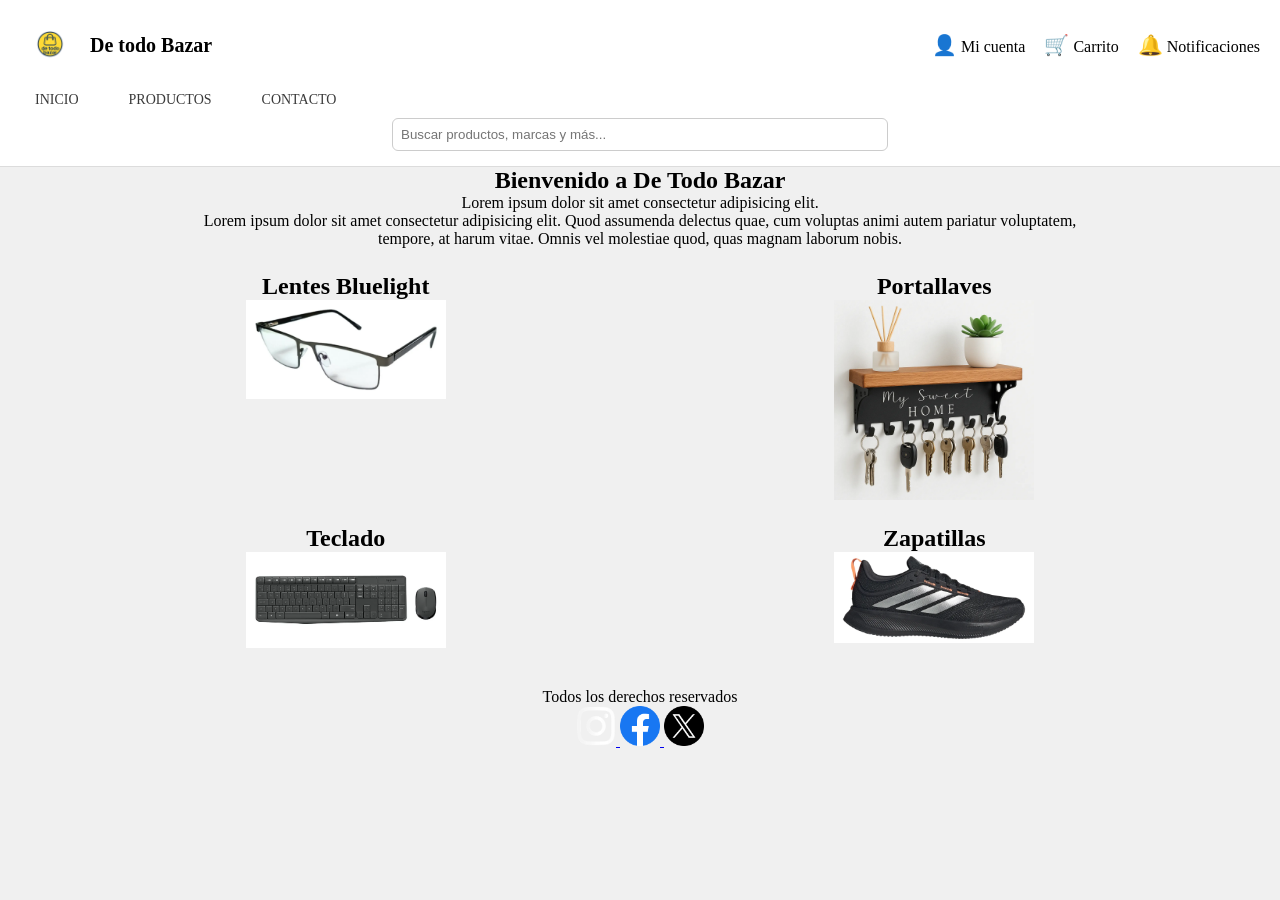
==== index.html @ 3db717ec "Primer-entrega" ====
<!DOCTYPE html>
<html lang="es">
<head>
    <meta charset="UTF-8">
    <meta name="viewport" content="width=device-width, initial-scale=1.0">
    <link rel="stylesheet" href="css/style.css">
    <link rel="icon" type="image/png" href="img/logo.png">
    <title>De todo Bazar</title>
</head>

<body>

    <!-- header -->
    <header>
        <div class="encabezado">
            <img src="/img/logo.png" alt="logo" class="logo">
            <h2 class="titulo-web">De todo Bazar</h2>
            <div class="iconos">
                <span>👤</span>
                <label>Mi cuenta</label>
                <span>🛒</span>
                <label>Carrito</label>
                <span>🔔</span>
                <label>Notificaciones</label>
            </div>
        </div>

    <nav>
        <ul>
            <li><a href="/index.html">Inicio</a></li>
            <li><a href="/pages/productos.html">Productos</a></li>
            <li><a href="/pages/contacto.html">Contacto</a></li>
        </ul>
    </nav>

        <form class="buscador">
            <input type="text" placeholder="Buscar productos, marcas y más...">
        </form>
    </header>

    <!-- Contenido principal-->
    <main>
        <section>
            <h1>Bienvenido a De Todo Bazar</h1>
            <p>Lorem ipsum dolor sit amet consectetur adipisicing elit.</p>
            <p>Lorem ipsum dolor sit amet consectetur adipisicing elit. Quod assumenda delectus quae, cum voluptas animi autem pariatur voluptatem, tempore, at harum vitae. Omnis vel molestiae quod, quas magnam laborum nobis.</p>
        </section>

        <div class="grilla">

            <article>
                <h2>Lentes Bluelight</h2>
                <img src="img/gafas.webp" alt="">
            </article>

            <article>
                <h2>Portallaves</h2>
                <img src="img/portallaves.webp" alt="">
            </article>

            <article>
                <h2>Teclado</h2>
                <img src="img/teclado.webp" alt="">
            </article>

            <article>
                <h2>Zapatillas</h2>
                <img src="img/zapatillas.webp" alt="">
            </article>

        </div>
    </main>

    <!-- footer -->
    <footer>
        <p>Todos los derechos reservados</p>
        <a href="https://www.instagram.com" target="_blank">
            <img src="img/instagram.png" alt="instagram">
        </a>
        <a href="https://www.facebook.com" target="_blank">
            <img src="/img/facebook.png" alt="facebook.png">
        </a>
        <a href="https://x.com/?lang=es" target="_blank">
            <img src="/img/X.png" alt="X.png">
        </a>
    </footer>

</body>
</html>
---- css/style.css ----
/* reset */
* {
    margin: 0;
    padding: 0;
    box-sizing: border-box;
}
/* fondo */
body {
  background-color: #f0f0f0;
}

/* header */
header {
  text-align: center;
}

header img {
  width: 150px;
  height: auto;
}

header nav ul {
  list-style: none;
  padding: 0;
}

header nav ul li {
  display: inline-block;
  margin: 0 15px;
}

header nav ul li a {
  text-decoration: none;
  color: black;
  text-transform: uppercase;
  font-size: 14px;
}

header form {
  margin-top: 15px;
}

/* contenido */
main {
  text-align: center;
  color: black;
  width: 90%;
  margin: auto;
}

/* secciones */
main section {
  width: 80%;
  margin: auto;
}

/* grilla productos */
main .grilla {
  display: grid;
  grid-template-columns: repeat(2, 1fr);
  gap: 25px;
  justify-items: center;
  margin-top: 25px;
}

main article {
  text-align: center;
}

main article img {
  max-width: 200px;
  height: auto;
  display: block;
  margin: auto;
}

/* aside categorias */
aside {
  float: left;
  width: 20%;
  text-align: left;
}

aside ul {
  list-style: none;
  padding: 0;
}

aside li {
  margin-bottom: 10px;
}

/* formulario de contacto */
section.formulario {
  display: flex;
  justify-content: center;
  margin-top: 25px;
}

section.formulario form {
  display: flex;
  flex-direction: column;
  width: 300px;
  text-align: left;
  gap: 10px;
}

section.formulario button {
  margin-top: 10px;
  padding: 8px;
  background-color: black;
  color: white;
  border: none;
  cursor: pointer;
}

/* footer */
footer {
  text-align: center;
  margin-top: 40px;
}

footer img {
  width: 40px;
}
/* header general */
header {
    background-color: #ffffff;
    padding: 15px 20px;
    border-bottom: 1px solid #dcdcdc;
}

/* parte superior del header */
header .encabezado {
    display: flex;
    align-items: center;
    justify-content: space-between;
}

/* logo */
header .logo {
    width: 60px;
    height: auto;
}

/* titulo */
header .titulo-web {
    font-size: 20px;
    margin-left: 10px;
    margin-right: auto;
}

/* iconos */
header .iconos span {
    font-size: 20px;
    margin-left: 15px;
    cursor: pointer;
}

/* nav */
header nav ul {
    list-style: none;
    display: flex;
    gap: 20px;
    padding: 0;
    margin-top: 15px;
}

header nav ul li a {
    text-decoration: none;
    color: #3a3a3a;
    font-size: 14px;
}

/* buscador */
header .buscador {
    margin-top: 10px;
    display: flex;
    justify-content: center;
}

header .buscador input {
    width: 40%;
    padding: 8px;
    border: 1px solid #ccc;
    border-radius: 6px;
}
/* caja de preguntas */
.preguntas {
    width: 70%;
    margin: 25px auto;
    padding: 25px;
    border: 1px solid #cfcfcf;
    background-color: #ffffff;
    text-align: center;
}

.preguntas p {
    margin: 10px 0;
}

.preguntas a {
    color: #2f54eb;
    text-decoration: none;
    font-size: 15px;
}


/* formulario contacto */
.formulario {
    display: flex;
    justify-content: center;
    margin-top: 25px;
}

.formulario form {
    display: flex;
    flex-direction: column;
    width: 300px;
    gap: 10px;
}

.formulario button {
    margin-top: 10px;
    padding: 8px;
    border: none;
    background-color: #2f54eb;
    color: white;
    cursor: pointer;
    border-radius: 3px;
}

.formulario button:hover {
    background-color: #1d3fcc;
}
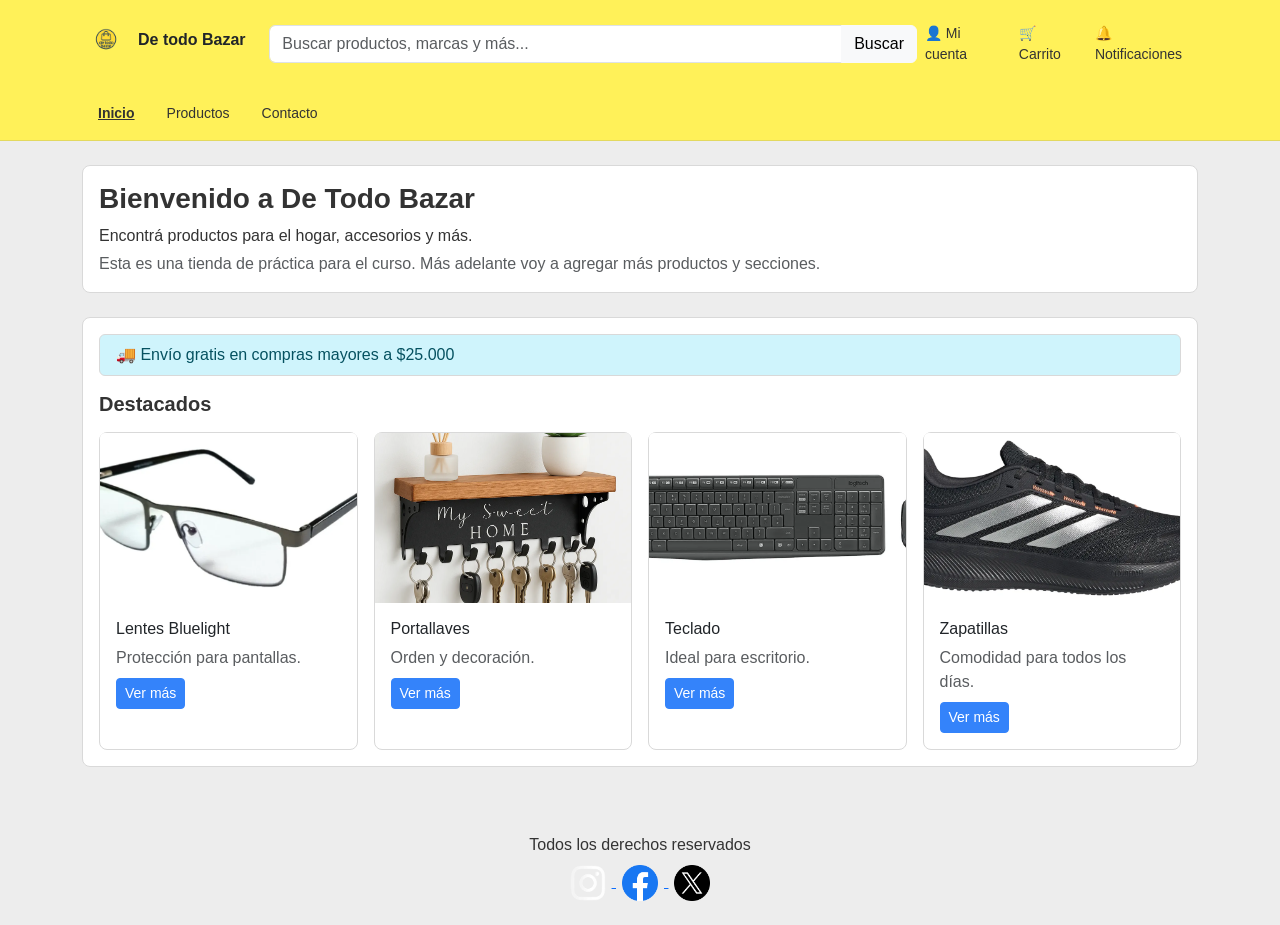
==== commit 1a22405d: "Segunda-entrega-Bootstrap" ====
--- a/index.html
+++ b/index.html
@@ -1,89 +1,182 @@
+<!-- =========================
+     index.html (RAÍZ DEL PROYECTO)
+     ========================= -->
 <!DOCTYPE html>
 <html lang="es">
+
 <head>
-    <meta charset="UTF-8">
-    <meta name="viewport" content="width=device-width, initial-scale=1.0">
-    <link rel="stylesheet" href="css/style.css">
-    <link rel="icon" type="image/png" href="img/logo.png">
-    <title>De todo Bazar</title>
+  <meta charset="UTF-8">
+  <meta name="viewport" content="width=device-width, initial-scale=1.0">
+
+  <!-- Bootstrap CSS (CDN) -->
+  <link href="https://cdn.jsdelivr.net/npm/bootstrap@5.3.3/dist/css/bootstrap.min.css" rel="stylesheet">
+
+  <!-- CSS propio (va después para poder "pisar" estilos de Bootstrap) -->
+  <link rel="stylesheet" href="css/style.css">
+
+  <!-- Favicon -->
+  <link rel="icon" type="image/png" href="img/logo.png">
+
+  <title>De todo Bazar</title>
 </head>
 
 <body>
 
-    <!-- header -->
-    <header>
-        <div class="encabezado">
-            <img src="/img/logo.png" alt="logo" class="logo">
-            <h2 class="titulo-web">De todo Bazar</h2>
-            <div class="iconos">
-                <span>👤</span>
-                <label>Mi cuenta</label>
-                <span>🛒</span>
-                <label>Carrito</label>
-                <span>🔔</span>
-                <label>Notificaciones</label>
-            </div>
+  <!-- =========================
+       HEADER (estilo MercadoLibre)
+       ========================= -->
+  <header class="ml-header">
+
+    <div class="container py-3">
+      <div class="row align-items-center g-2">
+
+        <!-- Logo -->
+        <div class="col-12 col-md-2 text-center text-md-start">
+          <a href="index.html" class="d-inline-flex align-items-center text-decoration-none">
+            <img src="img/logo.png" alt="Logo De todo Bazar" class="ml-logo">
+            <span class="ms-2 fw-semibold text-dark">De todo Bazar</span>
+          </a>
         </div>
 
-    <nav>
-        <ul>
-            <li><a href="/index.html">Inicio</a></li>
-            <li><a href="/pages/productos.html">Productos</a></li>
-            <li><a href="/pages/contacto.html">Contacto</a></li>
+        <!-- Buscador -->
+        <div class="col-12 col-md-7">
+          <div class="input-group">
+            <input type="text" class="form-control" placeholder="Buscar productos, marcas y más..." aria-label="Buscar">
+            <button class="btn btn-light" type="button">Buscar</button>
+          </div>
+        </div>
+
+        <!-- Accesos -->
+        <div class="col-12 col-md-3">
+          <div class="d-flex justify-content-center justify-content-md-end gap-3">
+            <a href="#" class="ml-link">👤 Mi cuenta</a>
+            <a href="#" class="ml-link">🛒 Carrito</a>
+            <a href="#" class="ml-link d-none d-md-inline">🔔 Notificaciones</a>
+          </div>
+        </div>
+
+      </div>
+    </div>
+
+    <!-- Nav -->
+    <nav class="ml-nav">
+      <div class="container">
+        <ul class="nav py-2">
+          <li class="nav-item"><a class="nav-link active" aria-current="page" href="index.html">Inicio</a></li>
+          <li class="nav-item"><a class="nav-link" href="pages/productos.html">Productos</a></li>
+          <li class="nav-item"><a class="nav-link" href="pages/contacto.html">Contacto</a></li>
         </ul>
+      </div>
     </nav>
 
-        <form class="buscador">
-            <input type="text" placeholder="Buscar productos, marcas y más...">
-        </form>
-    </header>
+  </header>
 
-    <!-- Contenido principal-->
-    <main>
-        <section>
-            <h1>Bienvenido a De Todo Bazar</h1>
-            <p>Lorem ipsum dolor sit amet consectetur adipisicing elit.</p>
-            <p>Lorem ipsum dolor sit amet consectetur adipisicing elit. Quod assumenda delectus quae, cum voluptas animi autem pariatur voluptatem, tempore, at harum vitae. Omnis vel molestiae quod, quas magnam laborum nobis.</p>
-        </section>
+  <!-- =========================
+       CONTENIDO PRINCIPAL
+       ========================= -->
+  <main class="container my-4">
 
-        <div class="grilla">
+    <!-- Bienvenida -->
+    <section class="mb-4 home-section">
+      <div class="home-box">
+        <h1 class="h3 home-title">Bienvenido a De Todo Bazar</h1>
+        <p class="mb-1">Encontrá productos para el hogar, accesorios y más.</p>
+        <p class="text-muted mb-0">
+          Esta es una tienda de práctica para el curso. Más adelante voy a agregar más productos y secciones.
+        </p>
+      </div>
+    </section>
 
-            <article>
-                <h2>Lentes Bluelight</h2>
-                <img src="img/gafas.webp" alt="">
+    <!-- Productos destacados -->
+    <section class="home-section">
+      <div class="home-box">
+
+        <!-- Banner simple (detalle visual) -->
+        <div class="alert alert-info py-2 mb-3" role="alert">
+          🚚 Envío gratis en compras mayores a $25.000
+        </div>
+
+        <h2 class="h5 mb-3 home-title">Destacados</h2>
+
+        <!-- Grilla responsive con Bootstrap -->
+        <div class="row row-cols-1 row-cols-md-2 row-cols-lg-4 g-3">
+
+          <!-- Card 1 -->
+          <div class="col">
+            <article class="card h-100">
+              <img src="img/gafas.webp" class="card-img-top" alt="Lentes bluelight">
+              <div class="card-body">
+                <h3 class="h6 card-title">Lentes Bluelight</h3>
+                <p class="card-text text-muted mb-2">Protección para pantallas.</p>
+                <a href="pages/productos.html" class="btn btn-sm btn-primary">Ver más</a>
+              </div>
             </article>
+          </div>
 
-            <article>
-                <h2>Portallaves</h2>
-                <img src="img/portallaves.webp" alt="">
+          <!-- Card 2 -->
+          <div class="col">
+            <article class="card h-100">
+              <img src="img/portallaves.webp" class="card-img-top" alt="Portallaves decorativo">
+              <div class="card-body">
+                <h3 class="h6 card-title">Portallaves</h3>
+                <p class="card-text text-muted mb-2">Orden y decoración.</p>
+                <a href="pages/productos.html" class="btn btn-sm btn-primary">Ver más</a>
+              </div>
             </article>
+          </div>
 
-            <article>
-                <h2>Teclado</h2>
-                <img src="img/teclado.webp" alt="">
+          <!-- Card 3 -->
+          <div class="col">
+            <article class="card h-100">
+              <img src="img/teclado.webp" class="card-img-top" alt="Teclado gamer">
+              <div class="card-body">
+                <h3 class="h6 card-title">Teclado</h3>
+                <p class="card-text text-muted mb-2">Ideal para escritorio.</p>
+                <a href="pages/productos.html" class="btn btn-sm btn-primary">Ver más</a>
+              </div>
             </article>
+          </div>
 
-            <article>
-                <h2>Zapatillas</h2>
-                <img src="img/zapatillas.webp" alt="">
+          <!-- Card 4 -->
+          <div class="col">
+            <article class="card h-100">
+              <img src="img/zapatillas.webp" class="card-img-top" alt="Zapatillas deportivas">
+              <div class="card-body">
+                <h3 class="h6 card-title">Zapatillas</h3>
+                <p class="card-text text-muted mb-2">Comodidad para todos los días.</p>
+                <a href="pages/productos.html" class="btn btn-sm btn-primary">Ver más</a>
+              </div>
             </article>
+          </div>
 
         </div>
-    </main>
+      </div>
+    </section>
 
-    <!-- footer -->
-    <footer>
-        <p>Todos los derechos reservados</p>
-        <a href="https://www.instagram.com" target="_blank">
-            <img src="img/instagram.png" alt="instagram">
-        </a>
-        <a href="https://www.facebook.com" target="_blank">
-            <img src="/img/facebook.png" alt="facebook.png">
-        </a>
-        <a href="https://x.com/?lang=es" target="_blank">
-            <img src="/img/X.png" alt="X.png">
-        </a>
-    </footer>
+  </main>
+
+  <!-- =========================
+       FOOTER
+       ========================= -->
+  <footer class="text-center py-4">
+    <p class="mb-2">Todos los derechos reservados</p>
+
+    <a href="https://www.instagram.com" target="_blank" rel="noopener noreferrer">
+      <img src="img/instagram.png" alt="Instagram" class="ml-social">
+    </a>
+
+    <a href="https://www.facebook.com" target="_blank" rel="noopener noreferrer">
+      <img src="img/facebook.png" alt="Facebook" class="ml-social">
+    </a>
+
+    <a href="https://x.com/?lang=es" target="_blank" rel="noopener noreferrer">
+      <img src="img/X.png" alt="X" class="ml-social">
+    </a>
+  </footer>
+
+  <!-- Bootstrap JS (Bundle) -->
+  <script src="https://cdn.jsdelivr.net/npm/bootstrap@5.3.3/dist/js/bootstrap.bundle.min.js"></script>
 
 </body>
+
 </html>
--- a/css/style.css
+++ b/css/style.css
@@ -1,235 +1,178 @@
-/* reset */
+/* =========================
+   style.css (css/style.css)
+   ========================= */
+
+/* =========================
+   RESET + BASE
+   ========================= */
 * {
-    margin: 0;
-    padding: 0;
-    box-sizing: border-box;
-}
-/* fondo */
-body {
-  background-color: #f0f0f0;
+  margin: 0;
+  padding: 0;
+  box-sizing: border-box;
 }
 
-/* header */
-header {
-  text-align: center;
+/* =========================
+   VARIABLES (paleta)
+   ========================= */
+:root {
+  --ml-yellow: #fff159;
+  --ml-blue: #3483fa;
+  --ml-gray: #ededed;
+  --text-dark: #333;
+  --border-soft: #d9d9d9;
 }
 
-header img {
-  width: 150px;
+/* =========================
+   BODY + LAYOUT GENERAL
+   ========================= */
+html,
+body {
+  height: 100%;
+}
+
+body {
+  display: flex;
+  flex-direction: column;
+  background-color: var(--ml-gray);
+  color: var(--text-dark);
+  font-family: Arial, Helvetica, sans-serif; /* simple, estilo junior */
+}
+
+main {
+  flex: 1;
+}
+
+/* =========================
+   HEADER (estilo MercadoLibre)
+   ========================= */
+.ml-header {
+  background-color: var(--ml-yellow);
+  border-bottom: 1px solid #e3d95f;
+}
+
+.ml-logo {
+  width: 48px;
   height: auto;
 }
 
-header nav ul {
-  list-style: none;
-  padding: 0;
-}
-
-header nav ul li {
-  display: inline-block;
-  margin: 0 15px;
-}
-
-header nav ul li a {
+.ml-link {
   text-decoration: none;
-  color: black;
-  text-transform: uppercase;
+  color: var(--text-dark);
   font-size: 14px;
 }
 
-header form {
-  margin-top: 15px;
+.ml-link:hover {
+  text-decoration: underline;
 }
 
-/* contenido */
-main {
-  text-align: center;
-  color: black;
-  width: 90%;
-  margin: auto;
+.ml-nav {
+  background-color: var(--ml-yellow);
 }
 
-/* secciones */
-main section {
-  width: 80%;
-  margin: auto;
+.ml-nav .nav-link {
+  color: var(--text-dark);
+  font-size: 14px;
 }
 
-/* grilla productos */
-main .grilla {
-  display: grid;
-  grid-template-columns: repeat(2, 1fr);
-  gap: 25px;
-  justify-items: center;
-  margin-top: 25px;
+.ml-nav .nav-link:hover {
+  color: #000;
+  text-decoration: underline;
 }
 
-main article {
-  text-align: center;
+/* Link activo (Inicio / Productos / Contacto) */
+.ml-nav .nav-link.active {
+  font-weight: 600;
+  text-decoration: underline;
 }
 
-main article img {
-  max-width: 200px;
-  height: auto;
-  display: block;
-  margin: auto;
+/* =========================
+   HOME (bienvenida + destacados)
+   ========================= */
+.home-box {
+  background: #fff;
+  border: 1px solid var(--border-soft);
+  border-radius: 8px;
+  padding: 16px;
 }
 
-/* aside categorias */
-aside {
-  float: left;
-  width: 20%;
-  text-align: left;
+.home-title {
+  font-weight: 600;
 }
 
-aside ul {
-  list-style: none;
-  padding: 0;
+.home-section {
+  margin-bottom: 18px;
 }
 
-aside li {
-  margin-bottom: 10px;
+/* Banner de "envío gratis" (home) */
+.alert-info {
+  border: 1px solid var(--border-soft);
 }
 
-/* formulario de contacto */
-section.formulario {
-  display: flex;
-  justify-content: center;
-  margin-top: 25px;
+/* =========================
+   TARJETAS / PRODUCTOS
+   ========================= */
+.card {
+  border: 1px solid var(--border-soft);
+  border-radius: 8px;
+  transition: transform 0.2s;
 }
 
-section.formulario form {
-  display: flex;
-  flex-direction: column;
-  width: 300px;
-  text-align: left;
-  gap: 10px;
+.card-img-top {
+  height: 170px;
+  object-fit: cover;
 }
 
-section.formulario button {
-  margin-top: 10px;
-  padding: 8px;
-  background-color: black;
-  color: white;
-  border: none;
-  cursor: pointer;
+.card:hover {
+  transform: translateY(-2px);
 }
 
-/* footer */
+/* Botón primary más parecido a ML */
+.btn-primary {
+  background-color: var(--ml-blue);
+  border-color: var(--ml-blue);
+}
+
+.btn-primary:hover {
+  background-color: #2968c8;
+  border-color: #2968c8;
+}
+
+/* =========================
+   CONTACTO (ayuda + formulario)
+   ========================= */
+.btn-outline-primary {
+  border-color: var(--ml-blue);
+  color: var(--ml-blue);
+}
+
+.btn-outline-primary:hover {
+  background-color: var(--ml-blue);
+  color: #fff;
+}
+
+/* =========================
+   FOOTER
+   ========================= */
 footer {
   text-align: center;
-  margin-top: 40px;
+  padding: 20px 0;
 }
 
-footer img {
-  width: 40px;
-}
-/* header general */
-header {
-    background-color: #ffffff;
-    padding: 15px 20px;
-    border-bottom: 1px solid #dcdcdc;
+.ml-social {
+  width: 36px;
+  height: auto;
+  margin: 0 6px;
 }
 
-/* parte superior del header */
-header .encabezado {
-    display: flex;
-    align-items: center;
-    justify-content: space-between;
+/* =========================
+   RESPONSIVE (detalle simple)
+   ========================= */
+@media (max-width: 576px) {
+  .card-img-top {
+    height: 150px;
+  }
+
+  footer {
+    padding: 25px 0;
+  }
 }
-
-/* logo */
-header .logo {
-    width: 60px;
-    height: auto;
-}
-
-/* titulo */
-header .titulo-web {
-    font-size: 20px;
-    margin-left: 10px;
-    margin-right: auto;
-}
-
-/* iconos */
-header .iconos span {
-    font-size: 20px;
-    margin-left: 15px;
-    cursor: pointer;
-}
-
-/* nav */
-header nav ul {
-    list-style: none;
-    display: flex;
-    gap: 20px;
-    padding: 0;
-    margin-top: 15px;
-}
-
-header nav ul li a {
-    text-decoration: none;
-    color: #3a3a3a;
-    font-size: 14px;
-}
-
-/* buscador */
-header .buscador {
-    margin-top: 10px;
-    display: flex;
-    justify-content: center;
-}
-
-header .buscador input {
-    width: 40%;
-    padding: 8px;
-    border: 1px solid #ccc;
-    border-radius: 6px;
-}
-/* caja de preguntas */
-.preguntas {
-    width: 70%;
-    margin: 25px auto;
-    padding: 25px;
-    border: 1px solid #cfcfcf;
-    background-color: #ffffff;
-    text-align: center;
-}
-
-.preguntas p {
-    margin: 10px 0;
-}
-
-.preguntas a {
-    color: #2f54eb;
-    text-decoration: none;
-    font-size: 15px;
-}
-
-
-/* formulario contacto */
-.formulario {
-    display: flex;
-    justify-content: center;
-    margin-top: 25px;
-}
-
-.formulario form {
-    display: flex;
-    flex-direction: column;
-    width: 300px;
-    gap: 10px;
-}
-
-.formulario button {
-    margin-top: 10px;
-    padding: 8px;
-    border: none;
-    background-color: #2f54eb;
-    color: white;
-    cursor: pointer;
-    border-radius: 3px;
-}
-
-.formulario button:hover {
-    background-color: #1d3fcc;
-}
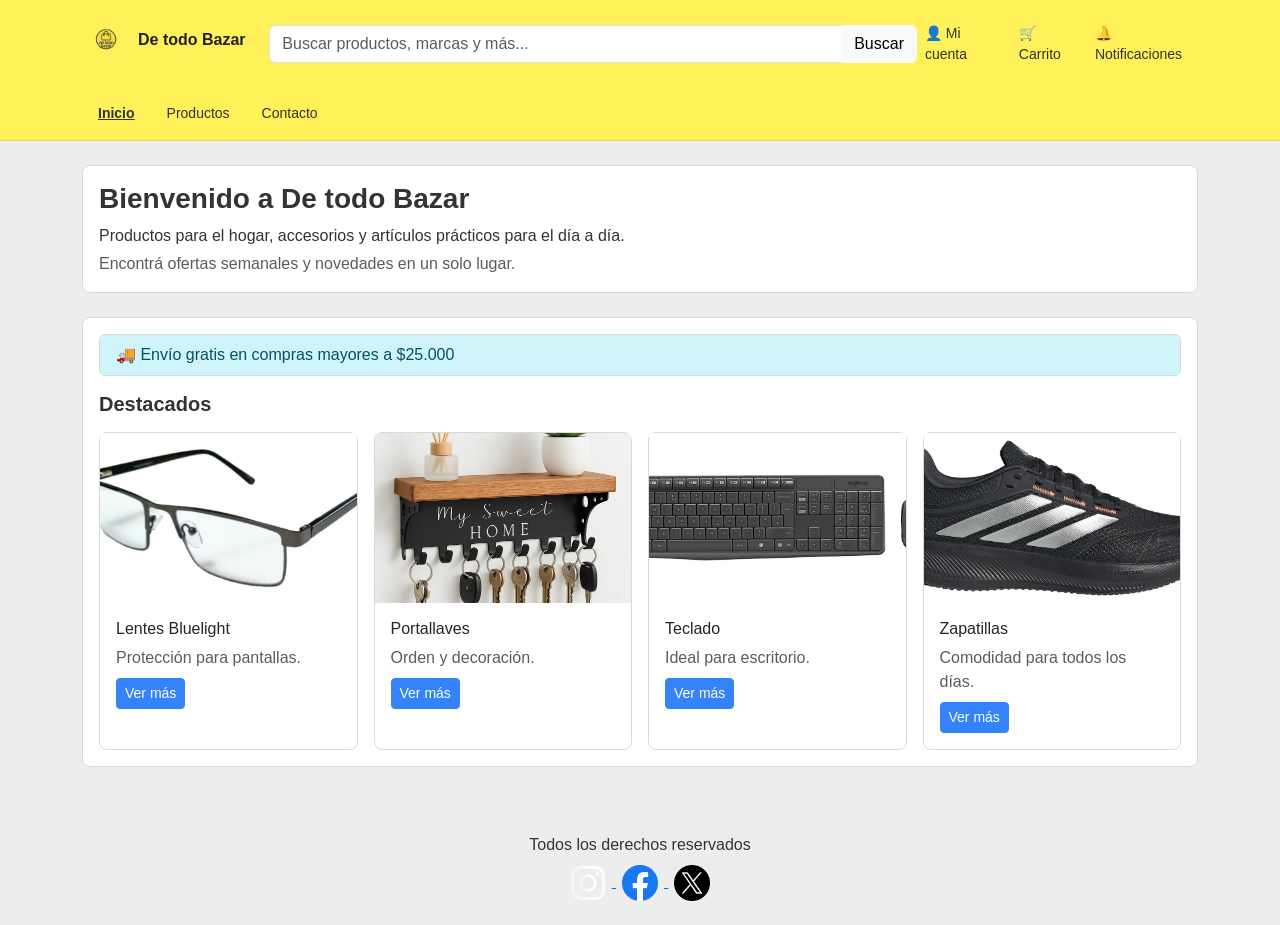
==== commit 4da9a43a: "Update: Atributos ALT" ====
--- a/index.html
+++ b/index.html
@@ -1,6 +1,4 @@
-<!-- =========================
-     index.html (RAÍZ DEL PROYECTO)
-     ========================= -->
+<!-- index.html -->
 <!DOCTYPE html>
 <html lang="es">
 
@@ -8,10 +6,10 @@
   <meta charset="UTF-8">
   <meta name="viewport" content="width=device-width, initial-scale=1.0">
 
-  <!-- Bootstrap CSS (CDN) -->
+  <!-- Bootstrap CSS -->
   <link href="https://cdn.jsdelivr.net/npm/bootstrap@5.3.3/dist/css/bootstrap.min.css" rel="stylesheet">
 
-  <!-- CSS propio (va después para poder "pisar" estilos de Bootstrap) -->
+  <!-- CSS propio -->
   <link rel="stylesheet" href="css/style.css">
 
   <!-- Favicon -->
@@ -22,18 +20,15 @@
 
 <body>
 
-  <!-- =========================
-       HEADER (estilo MercadoLibre)
-       ========================= -->
+  <!-- Header -->
   <header class="ml-header">
-
     <div class="container py-3">
       <div class="row align-items-center g-2">
 
         <!-- Logo -->
         <div class="col-12 col-md-2 text-center text-md-start">
           <a href="index.html" class="d-inline-flex align-items-center text-decoration-none">
-            <img src="img/logo.png" alt="Logo De todo Bazar" class="ml-logo">
+            <img src="img/logo.png" alt="Logo de De todo Bazar" class="ml-logo">
             <span class="ms-2 fw-semibold text-dark">De todo Bazar</span>
           </a>
         </div>
@@ -42,23 +37,23 @@
         <div class="col-12 col-md-7">
           <div class="input-group">
             <input type="text" class="form-control" placeholder="Buscar productos, marcas y más..." aria-label="Buscar">
-            <button class="btn btn-light" type="button">Buscar</button>
+            <button class="btn btn-light" type="button" aria-label="Buscar">Buscar</button>
           </div>
         </div>
 
         <!-- Accesos -->
         <div class="col-12 col-md-3">
           <div class="d-flex justify-content-center justify-content-md-end gap-3">
-            <a href="#" class="ml-link">👤 Mi cuenta</a>
-            <a href="#" class="ml-link">🛒 Carrito</a>
-            <a href="#" class="ml-link d-none d-md-inline">🔔 Notificaciones</a>
+            <a href="#" class="ml-link" aria-label="Mi cuenta">👤 Mi cuenta</a>
+            <a href="#" class="ml-link" aria-label="Carrito">🛒 Carrito</a>
+            <a href="#" class="ml-link d-none d-md-inline" aria-label="Notificaciones">🔔 Notificaciones</a>
           </div>
         </div>
 
       </div>
     </div>
 
-    <!-- Nav -->
+    <!-- Navegación -->
     <nav class="ml-nav">
       <div class="container">
         <ul class="nav py-2">
@@ -68,83 +63,72 @@
         </ul>
       </div>
     </nav>
-
   </header>
 
-  <!-- =========================
-       CONTENIDO PRINCIPAL
-       ========================= -->
+  <!-- Contenido principal -->
   <main class="container my-4">
 
     <!-- Bienvenida -->
     <section class="mb-4 home-section">
       <div class="home-box">
-        <h1 class="h3 home-title">Bienvenido a De Todo Bazar</h1>
-        <p class="mb-1">Encontrá productos para el hogar, accesorios y más.</p>
-        <p class="text-muted mb-0">
-          Esta es una tienda de práctica para el curso. Más adelante voy a agregar más productos y secciones.
-        </p>
+        <h1 class="h3 home-title">Bienvenido a De todo Bazar</h1>
+        <p class="mb-1">Productos para el hogar, accesorios y artículos prácticos para el día a día.</p>
+        <p class="text-muted mb-0">Encontrá ofertas semanales y novedades en un solo lugar.</p>
       </div>
     </section>
 
-    <!-- Productos destacados -->
+    <!-- Destacados -->
     <section class="home-section">
       <div class="home-box">
 
-        <!-- Banner simple (detalle visual) -->
         <div class="alert alert-info py-2 mb-3" role="alert">
           🚚 Envío gratis en compras mayores a $25.000
         </div>
 
         <h2 class="h5 mb-3 home-title">Destacados</h2>
 
-        <!-- Grilla responsive con Bootstrap -->
         <div class="row row-cols-1 row-cols-md-2 row-cols-lg-4 g-3">
 
-          <!-- Card 1 -->
           <div class="col">
             <article class="card h-100">
-              <img src="img/gafas.webp" class="card-img-top" alt="Lentes bluelight">
+              <img src="img/gafas.webp" class="card-img-top" alt="Lentes Bluelight para protección de pantallas">
               <div class="card-body">
                 <h3 class="h6 card-title">Lentes Bluelight</h3>
                 <p class="card-text text-muted mb-2">Protección para pantallas.</p>
-                <a href="pages/productos.html" class="btn btn-sm btn-primary">Ver más</a>
+                <a href="pages/productos.html" class="btn btn-sm btn-primary" aria-label="Ver más productos">Ver más</a>
               </div>
             </article>
           </div>
 
-          <!-- Card 2 -->
           <div class="col">
             <article class="card h-100">
-              <img src="img/portallaves.webp" class="card-img-top" alt="Portallaves decorativo">
+              <img src="img/portallaves.webp" class="card-img-top" alt="Portallaves decorativo para pared">
               <div class="card-body">
                 <h3 class="h6 card-title">Portallaves</h3>
                 <p class="card-text text-muted mb-2">Orden y decoración.</p>
-                <a href="pages/productos.html" class="btn btn-sm btn-primary">Ver más</a>
+                <a href="pages/productos.html" class="btn btn-sm btn-primary" aria-label="Ver más productos">Ver más</a>
               </div>
             </article>
           </div>
 
-          <!-- Card 3 -->
           <div class="col">
             <article class="card h-100">
-              <img src="img/teclado.webp" class="card-img-top" alt="Teclado gamer">
+              <img src="img/teclado.webp" class="card-img-top" alt="Teclado para escritorio">
               <div class="card-body">
                 <h3 class="h6 card-title">Teclado</h3>
                 <p class="card-text text-muted mb-2">Ideal para escritorio.</p>
-                <a href="pages/productos.html" class="btn btn-sm btn-primary">Ver más</a>
+                <a href="pages/productos.html" class="btn btn-sm btn-primary" aria-label="Ver más productos">Ver más</a>
               </div>
             </article>
           </div>
 
-          <!-- Card 4 -->
           <div class="col">
             <article class="card h-100">
-              <img src="img/zapatillas.webp" class="card-img-top" alt="Zapatillas deportivas">
+              <img src="img/zapatillas.webp" class="card-img-top" alt="Zapatillas deportivas para uso diario">
               <div class="card-body">
                 <h3 class="h6 card-title">Zapatillas</h3>
                 <p class="card-text text-muted mb-2">Comodidad para todos los días.</p>
-                <a href="pages/productos.html" class="btn btn-sm btn-primary">Ver más</a>
+                <a href="pages/productos.html" class="btn btn-sm btn-primary" aria-label="Ver más productos">Ver más</a>
               </div>
             </article>
           </div>
@@ -155,28 +139,25 @@
 
   </main>
 
-  <!-- =========================
-       FOOTER
-       ========================= -->
+  <!-- Footer -->
   <footer class="text-center py-4">
     <p class="mb-2">Todos los derechos reservados</p>
 
-    <a href="https://www.instagram.com" target="_blank" rel="noopener noreferrer">
-      <img src="img/instagram.png" alt="Instagram" class="ml-social">
+    <a href="https://www.instagram.com" target="_blank" rel="noopener noreferrer" aria-label="Instagram">
+      <img src="img/instagram.png" alt="Logo de Instagram" class="ml-social">
     </a>
 
-    <a href="https://www.facebook.com" target="_blank" rel="noopener noreferrer">
-      <img src="img/facebook.png" alt="Facebook" class="ml-social">
+    <a href="https://www.facebook.com" target="_blank" rel="noopener noreferrer" aria-label="Facebook">
+      <img src="img/facebook.png" alt="Logo de Facebook" class="ml-social">
     </a>
 
-    <a href="https://x.com/?lang=es" target="_blank" rel="noopener noreferrer">
-      <img src="img/X.png" alt="X" class="ml-social">
+    <a href="https://x.com/?lang=es" target="_blank" rel="noopener noreferrer" aria-label="X">
+      <img src="img/X.png" alt="Logo de X" class="ml-social">
     </a>
   </footer>
 
-  <!-- Bootstrap JS (Bundle) -->
+  <!-- Bootstrap JS -->
   <script src="https://cdn.jsdelivr.net/npm/bootstrap@5.3.3/dist/js/bootstrap.bundle.min.js"></script>
-
 </body>
 
 </html>
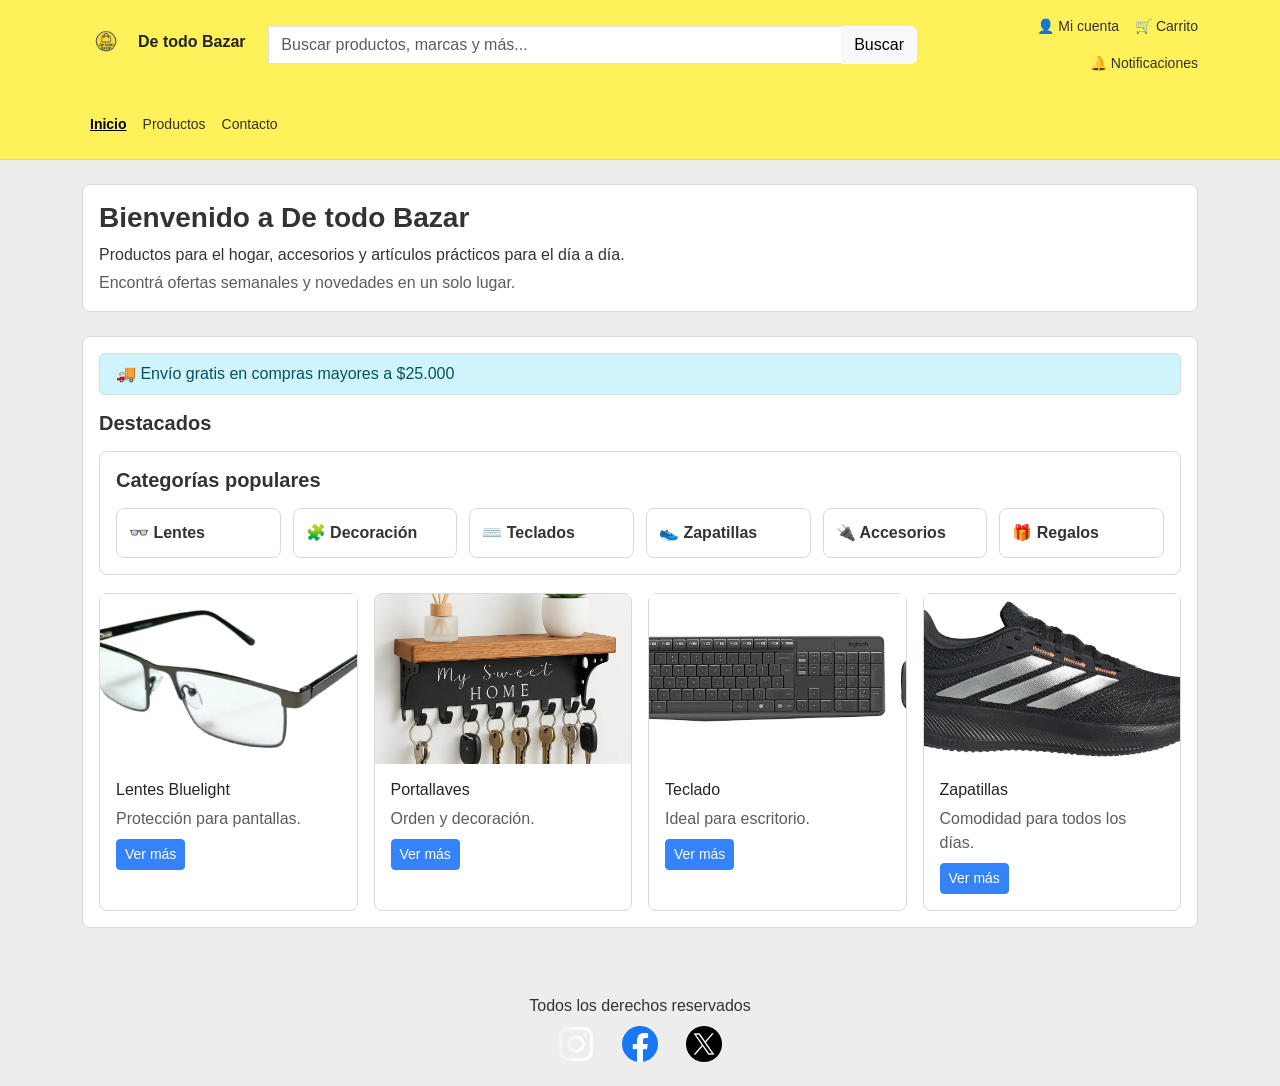
==== commit b0aa60dc: "Update: Sass" ====
--- a/index.html
+++ b/index.html
@@ -6,10 +6,13 @@
   <meta charset="UTF-8">
   <meta name="viewport" content="width=device-width, initial-scale=1.0">
 
+  <meta name="description"
+    content="De todo Bazar: productos para el hogar, accesorios y artículos prácticos para el día a día. Ofertas semanales y novedades.">
+
   <!-- Bootstrap CSS -->
   <link href="https://cdn.jsdelivr.net/npm/bootstrap@5.3.3/dist/css/bootstrap.min.css" rel="stylesheet">
 
-  <!-- CSS propio -->
+  <!-- CSS propio (generado desde SASS) -->
   <link rel="stylesheet" href="css/style.css">
 
   <!-- Favicon -->
@@ -18,16 +21,21 @@
   <title>De todo Bazar</title>
 </head>
 
-<body>
+<body class="d-flex flex-column min-vh-100">
+
+  <!-- Skip link (accesibilidad) -->
+  <a class="visually-hidden-focusable p-2" href="#contenido">Saltar al contenido</a>
 
   <!-- Header -->
   <header class="ml-header">
+
+    <!-- Top bar -->
     <div class="container py-3">
       <div class="row align-items-center g-2">
 
         <!-- Logo -->
         <div class="col-12 col-md-2 text-center text-md-start">
-          <a href="index.html" class="d-inline-flex align-items-center text-decoration-none">
+          <a href="index.html" class="d-inline-flex align-items-center text-decoration-none" aria-label="Ir al inicio">
             <img src="img/logo.png" alt="Logo de De todo Bazar" class="ml-logo">
             <span class="ms-2 fw-semibold text-dark">De todo Bazar</span>
           </a>
@@ -35,38 +43,56 @@
 
         <!-- Buscador -->
         <div class="col-12 col-md-7">
-          <div class="input-group">
-            <input type="text" class="form-control" placeholder="Buscar productos, marcas y más..." aria-label="Buscar">
-            <button class="btn btn-light" type="button" aria-label="Buscar">Buscar</button>
-          </div>
+          <form class="input-group" action="#" method="get" role="search" aria-label="Buscador de productos">
+            <label for="busqueda" class="visually-hidden">Buscar productos</label>
+            <input id="busqueda" name="q" type="search" class="form-control"
+              placeholder="Buscar productos, marcas y más..." aria-label="Buscar productos, marcas y más">
+            <button class="btn btn-light" type="submit" aria-label="Buscar">Buscar</button>
+          </form>
         </div>
 
         <!-- Accesos -->
         <div class="col-12 col-md-3">
-          <div class="d-flex justify-content-center justify-content-md-end gap-3">
-            <a href="#" class="ml-link" aria-label="Mi cuenta">👤 Mi cuenta</a>
-            <a href="#" class="ml-link" aria-label="Carrito">🛒 Carrito</a>
-            <a href="#" class="ml-link d-none d-md-inline" aria-label="Notificaciones">🔔 Notificaciones</a>
+          <div class="d-flex justify-content-center justify-content-md-end gap-3 flex-wrap">
+            <a href="#" class="ml-link" aria-label="Ir a contacto (Mi cuenta)">👤 Mi cuenta</a>
+            <a href="#" class="ml-link" aria-label="Ir a productos (Carrito)">🛒 Carrito</a>
+            <a href="#" class="ml-link d-none d-md-inline" aria-label="Ir a contacto (Notificaciones)">🔔 Notificaciones</a>
           </div>
         </div>
 
       </div>
     </div>
 
-    <!-- Navegación -->
-    <nav class="ml-nav">
+    <!-- Navegación (responsive con toggler) -->
+    <nav class="navbar navbar-expand-md ml-nav" aria-label="Navegación principal">
       <div class="container">
-        <ul class="nav py-2">
-          <li class="nav-item"><a class="nav-link active" aria-current="page" href="index.html">Inicio</a></li>
-          <li class="nav-item"><a class="nav-link" href="pages/productos.html">Productos</a></li>
-          <li class="nav-item"><a class="nav-link" href="pages/contacto.html">Contacto</a></li>
-        </ul>
+
+        <button class="navbar-toggler" type="button" data-bs-toggle="collapse" data-bs-target="#navPrincipal"
+          aria-controls="navPrincipal" aria-expanded="false" aria-label="Mostrar u ocultar navegación">
+          <span class="navbar-toggler-icon"></span>
+        </button>
+
+        <div class="collapse navbar-collapse" id="navPrincipal">
+          <ul class="navbar-nav me-auto py-2">
+            <li class="nav-item">
+              <a class="nav-link active" aria-current="page" href="index.html">Inicio</a>
+            </li>
+            <li class="nav-item">
+              <a class="nav-link" href="pages/productos.html">Productos</a>
+            </li>
+            <li class="nav-item">
+              <a class="nav-link" href="pages/contacto.html">Contacto</a>
+            </li>
+          </ul>
+        </div>
+
       </div>
     </nav>
+
   </header>
 
   <!-- Contenido principal -->
-  <main class="container my-4">
+    <main id="contenido" class="container my-4 grow">
 
     <!-- Bienvenida -->
     <section class="mb-4 home-section">
@@ -84,14 +110,30 @@
         <div class="alert alert-info py-2 mb-3" role="alert">
           🚚 Envío gratis en compras mayores a $25.000
         </div>
-
         <h2 class="h5 mb-3 home-title">Destacados</h2>
+        <!-- Categorías populares (CSS Grid) -->
+        <section class="home-section">
+        <div class="home-box">
+        <h2 class="h5 mb-3 home-title">Categorías populares</h2>
+
+      <div class="feature-grid" aria-label="Categorías populares">
+      <a class="feature-card" href="pages/productos.html">👓 Lentes</a>
+      <a class="feature-card" href="pages/productos.html">🧩 Decoración</a>
+      <a class="feature-card" href="pages/productos.html">⌨️ Teclados</a>
+      <a class="feature-card" href="pages/productos.html">👟 Zapatillas</a>
+      <a class="feature-card" href="pages/productos.html">🔌 Accesorios</a>
+      <a class="feature-card" href="pages/productos.html">🎁 Regalos</a>
+    </div>
+  </div>
+</section>
+
 
         <div class="row row-cols-1 row-cols-md-2 row-cols-lg-4 g-3">
 
           <div class="col">
             <article class="card h-100">
-              <img src="img/gafas.webp" class="card-img-top" alt="Lentes Bluelight para protección de pantallas">
+              <img src="img/gafas.webp" class="card-img-top img-fluid"
+                alt="Lentes Bluelight para protección de pantallas" loading="lazy">
               <div class="card-body">
                 <h3 class="h6 card-title">Lentes Bluelight</h3>
                 <p class="card-text text-muted mb-2">Protección para pantallas.</p>
@@ -102,7 +144,8 @@
 
           <div class="col">
             <article class="card h-100">
-              <img src="img/portallaves.webp" class="card-img-top" alt="Portallaves decorativo para pared">
+              <img src="img/portallaves.webp" class="card-img-top img-fluid"
+                alt="Portallaves decorativo para pared" loading="lazy">
               <div class="card-body">
                 <h3 class="h6 card-title">Portallaves</h3>
                 <p class="card-text text-muted mb-2">Orden y decoración.</p>
@@ -113,7 +156,8 @@
 
           <div class="col">
             <article class="card h-100">
-              <img src="img/teclado.webp" class="card-img-top" alt="Teclado para escritorio">
+              <img src="img/teclado.webp" class="card-img-top img-fluid"
+                alt="Teclado para escritorio" loading="lazy">
               <div class="card-body">
                 <h3 class="h6 card-title">Teclado</h3>
                 <p class="card-text text-muted mb-2">Ideal para escritorio.</p>
@@ -124,7 +168,8 @@
 
           <div class="col">
             <article class="card h-100">
-              <img src="img/zapatillas.webp" class="card-img-top" alt="Zapatillas deportivas para uso diario">
+              <img src="img/zapatillas.webp" class="card-img-top img-fluid"
+                alt="Zapatillas deportivas para uso diario" loading="lazy">
               <div class="card-body">
                 <h3 class="h6 card-title">Zapatillas</h3>
                 <p class="card-text text-muted mb-2">Comodidad para todos los días.</p>
@@ -140,20 +185,24 @@
   </main>
 
   <!-- Footer -->
-  <footer class="text-center py-4">
-    <p class="mb-2">Todos los derechos reservados</p>
-
-    <a href="https://www.instagram.com" target="_blank" rel="noopener noreferrer" aria-label="Instagram">
-      <img src="img/instagram.png" alt="Logo de Instagram" class="ml-social">
-    </a>
-
-    <a href="https://www.facebook.com" target="_blank" rel="noopener noreferrer" aria-label="Facebook">
-      <img src="img/facebook.png" alt="Logo de Facebook" class="ml-social">
-    </a>
-
-    <a href="https://x.com/?lang=es" target="_blank" rel="noopener noreferrer" aria-label="X">
-      <img src="img/X.png" alt="Logo de X" class="ml-social">
-    </a>
+  <footer class="ml-footer text-center py-4">
+    <div class="container">
+      <p class="mb-2">Todos los derechos reservados</p>
+
+      <div class="d-inline-flex gap-3 align-items-center justify-content-center flex-wrap">
+        <a href="https://www.instagram.com" target="_blank" rel="noopener noreferrer" aria-label="Instagram">
+          <img src="img/instagram.png" alt="Logo de Instagram" class="ml-social" loading="lazy">
+        </a>
+
+        <a href="https://www.facebook.com" target="_blank" rel="noopener noreferrer" aria-label="Facebook">
+          <img src="img/facebook.png" alt="Logo de Facebook" class="ml-social" loading="lazy">
+        </a>
+
+        <a href="https://x.com/?lang=es" target="_blank" rel="noopener noreferrer" aria-label="X">
+          <img src="img/X.png" alt="Logo de X" class="ml-social" loading="lazy">
+        </a>
+      </div>
+    </div>
   </footer>
 
   <!-- Bootstrap JS -->
--- a/css/style.css
+++ b/css/style.css
@@ -1,20 +1,38 @@
-/* =========================
-   style.css (css/style.css)
-   ========================= */
-
-/* =========================
-   RESET + BASE
-   ========================= */
+@charset "UTF-8";
+/* sass/style.scss */
+/* Utilities */
+/* sass/utilities/_variables.scss */
+/* Paleta */
+/* Tipografía */
+/* Medidas */
+/* Sombras / transiciones */
+/* Breakpoints */
+/* Extra: operador (ejemplo) */
+/* Focus ring */
+/* sass/utilities/_mixin.scss */
+/* sass/utilities/_placeholders.scss */
+.promo-item, .feature-card, .home-box {
+  background: #fff;
+  border: 1px solid #d9d9d9;
+  border-radius: 8px;
+}
+
+.card {
+  border: 1px solid #d9d9d9;
+  border-radius: 8px;
+}
+
+/* Base */
+/* sass/base/_reset.scss */
 * {
   margin: 0;
   padding: 0;
   box-sizing: border-box;
 }
 
-/* =========================
-   VARIABLES (paleta)
-   ========================= */
+/* sass/base/_globals.scss */
 :root {
+  /* Genero variables CSS desde variables SCSS (queda prolijo y editable) */
   --ml-yellow: #fff159;
   --ml-blue: #3483fa;
   --ml-gray: #ededed;
@@ -22,157 +40,375 @@
   --border-soft: #d9d9d9;
 }
 
-/* =========================
-   BODY + LAYOUT GENERAL
-   ========================= */
 html,
 body {
   height: 100%;
 }
 
 body {
-  display: flex;
-  flex-direction: column;
   background-color: var(--ml-gray);
   color: var(--text-dark);
-  font-family: Arial, Helvetica, sans-serif; /* simple, estilo junior */
-}
-
-main {
-  flex: 1;
-}
-
-/* =========================
-   HEADER (estilo MercadoLibre)
-   ========================= */
+  font-family: Arial, Helvetica, sans-serif;
+}
+
+/* Utilidades generadas con @each (cumple operadores/dinámico) */
+.u-p-0 {
+  padding: 0px;
+}
+
+.u-gap-0 {
+  gap: 0px;
+}
+
+.u-p-4 {
+  padding: 4px;
+}
+
+.u-gap-4 {
+  gap: 4px;
+}
+
+.u-p-8 {
+  padding: 8px;
+}
+
+.u-gap-8 {
+  gap: 8px;
+}
+
+.u-p-12 {
+  padding: 12px;
+}
+
+.u-gap-12 {
+  gap: 12px;
+}
+
+.u-p-16 {
+  padding: 16px;
+}
+
+.u-gap-16 {
+  gap: 16px;
+}
+
+.u-p-24 {
+  padding: 24px;
+}
+
+.u-gap-24 {
+  gap: 24px;
+}
+
+.u-p-32 {
+  padding: 32px;
+}
+
+.u-gap-32 {
+  gap: 32px;
+}
+
+/* Ajustes pequeños para textos usados en productos */
+.product-desc {
+  font-size: 13px;
+  margin-bottom: 0.5rem;
+}
+
+/* Layout */
+/* sass/layout/_header.scss */
 .ml-header {
   background-color: var(--ml-yellow);
   border-bottom: 1px solid #e3d95f;
 }
-
-.ml-logo {
+.ml-header .ml-logo {
   width: 48px;
   height: auto;
-}
-
-.ml-link {
+  transition: transform 0.2s ease;
+}
+.ml-header .ml-logo:hover {
+  transform: scale(1.04);
+}
+.ml-header .ml-link {
   text-decoration: none;
   color: var(--text-dark);
   font-size: 14px;
 }
-
-.ml-link:hover {
+.ml-header .ml-link:hover {
   text-decoration: underline;
 }
-
+.ml-header .ml-link:focus-visible {
+  outline: none;
+  box-shadow: 0 0 0 0.25rem rgba(52, 131, 250, 0.25);
+  border-radius: 6px;
+}
+
+/* Nav (sirve para navbar y para nav clásico) */
 .ml-nav {
   background-color: var(--ml-yellow);
-}
-
+  --bs-navbar-toggler-icon-bg: url("data:image/svg+xml,%3csvg xmlns='http://www.w3.org/2000/svg' viewBox='0 0 30 30'%3e%3cpath stroke='rgba(0,0,0,0.7)' stroke-linecap='round' stroke-miterlimit='10' stroke-width='2' d='M4 7h22M4 15h22M4 23h22'/%3e%3c/svg%3e");
+  --bs-navbar-toggler-border-color: rgba(0,0,0,.20);
+}
 .ml-nav .nav-link {
   color: var(--text-dark);
   font-size: 14px;
 }
-
 .ml-nav .nav-link:hover {
   color: #000;
   text-decoration: underline;
 }
-
-/* Link activo (Inicio / Productos / Contacto) */
 .ml-nav .nav-link.active {
   font-weight: 600;
   text-decoration: underline;
 }
-
-/* =========================
-   HOME (bienvenida + destacados)
-   ========================= */
-.home-box {
-  background: #fff;
-  border: 1px solid var(--border-soft);
-  border-radius: 8px;
-  padding: 16px;
-}
-
-.home-title {
-  font-weight: 600;
-}
-
-.home-section {
-  margin-bottom: 18px;
-}
-
-/* Banner de "envío gratis" (home) */
-.alert-info {
-  border: 1px solid var(--border-soft);
-}
-
-/* =========================
-   TARJETAS / PRODUCTOS
-   ========================= */
+.ml-nav .nav-link:focus-visible {
+  outline: none;
+  box-shadow: 0 0 0 0.25rem rgba(52, 131, 250, 0.25);
+  border-radius: 6px;
+}
+.ml-nav .navbar-toggler {
+  border: 1px solid rgba(0, 0, 0, 0.2);
+}
+
+.ml-link {
+  background: transparent;
+  border: 0;
+  padding: 0;
+  cursor: pointer;
+}
+
+.ml-link--disabled {
+  opacity: 0.6;
+  cursor: not-allowed;
+  text-decoration: none;
+}
+.ml-link--disabled:hover {
+  text-decoration: none;
+}
+
+/* ===== Mobile-first: menú hamburguesa prolijo ===== */
+@media (max-width: 767.98px) {
+  .ml-nav {
+    padding: 8px 0;
+    /* Botón hamburguesa más "liviano" */
+  }
+  .ml-nav .navbar-toggler {
+    background: #fff;
+    border: 1px solid #d9d9d9;
+    border-radius: 12px;
+    padding: 8px 10px;
+    box-shadow: 0 6px 16px rgba(0, 0, 0, 0.08);
+  }
+  .ml-nav .navbar-toggler:focus-visible {
+    outline: none;
+    box-shadow: 0 0 0 0.25rem rgba(52, 131, 250, 0.25);
+  }
+  .ml-nav {
+    /* Panel del menú abierto (la caja blanca) */
+  }
+  .ml-nav .navbar-collapse {
+    margin-top: 10px;
+    background: #fff;
+    border: 1px solid #d9d9d9;
+    border-radius: 14px;
+    padding: 10px;
+    box-shadow: 0 10px 26px rgba(0, 0, 0, 0.12);
+  }
+  .ml-nav {
+    /* Lista vertical prolija */
+  }
+  .ml-nav .navbar-nav {
+    width: 100%;
+    padding: 0;
+    gap: 6px;
+  }
+  .ml-nav {
+    /* Links como "items" */
+  }
+  .ml-nav .nav-link {
+    padding: 10px 12px;
+    border-radius: 12px;
+    text-decoration: none;
+  }
+  .ml-nav .nav-link:hover {
+    background: rgba(0, 0, 0, 0.04);
+    text-decoration: none;
+  }
+  .ml-nav .nav-link.active {
+    background: rgba(52, 131, 250, 0.12);
+    font-weight: 700;
+    text-decoration: none;
+  }
+}
+/* sass/layout/_footer.scss */
+.ml-footer {
+  text-align: center;
+  padding: 20px 0;
+}
+@media (max-width: 576px) {
+  .ml-footer {
+    padding: 25px 0;
+  }
+}
+.ml-footer .ml-social {
+  width: 36px;
+  height: auto;
+  margin: 0 6px;
+  transition: transform 0.2s ease, filter 0.2s ease;
+}
+.ml-footer .ml-social:hover {
+  transform: translateY(-2px) scale(1.03);
+  filter: saturate(1.05);
+}
+.ml-footer .ml-social:focus-visible {
+  outline: none;
+  box-shadow: 0 0 0 0.25rem rgba(52, 131, 250, 0.25);
+  border-radius: 6px;
+}
+
+/* Components */
+/* sass/components/_buttons.scss */
+/* Botón primary parecido a ML */
+.btn-primary {
+  background-color: var(--ml-blue);
+  border-color: var(--ml-blue);
+  transition: background-color 0.2s ease, border-color 0.2s ease, transform 0.2s ease;
+}
+.btn-primary:hover {
+  background-color: #2968c8;
+  border-color: #2968c8;
+  transform: translateY(-1px);
+}
+.btn-primary:active {
+  transform: translateY(0);
+}
+
+.btn-outline-primary {
+  border-color: var(--ml-blue);
+  color: var(--ml-blue);
+  transition: background-color 0.2s ease, color 0.2s ease, transform 0.2s ease;
+}
+.btn-outline-primary:hover {
+  background-color: var(--ml-blue);
+  color: #fff;
+  transform: translateY(-1px);
+}
+.btn-outline-primary:active {
+  transform: translateY(0);
+}
+
+/* sass/components/_cards.scss */
 .card {
-  border: 1px solid var(--border-soft);
-  border-radius: 8px;
-  transition: transform 0.2s;
+  transition: transform 0.2s ease, box-shadow 0.2s ease;
+}
+.card:hover {
+  transform: translateY(-2px);
+  box-shadow: 0 8px 24px rgba(0, 0, 0, 0.1);
 }
 
 .card-img-top {
   height: 170px;
   object-fit: cover;
 }
-
-.card:hover {
-  transform: translateY(-2px);
-}
-
-/* Botón primary más parecido a ML */
-.btn-primary {
-  background-color: var(--ml-blue);
-  border-color: var(--ml-blue);
-}
-
-.btn-primary:hover {
-  background-color: #2968c8;
-  border-color: #2968c8;
-}
-
-/* =========================
-   CONTACTO (ayuda + formulario)
-   ========================= */
-.btn-outline-primary {
-  border-color: var(--ml-blue);
-  color: var(--ml-blue);
-}
-
-.btn-outline-primary:hover {
-  background-color: var(--ml-blue);
-  color: #fff;
-}
-
-/* =========================
-   FOOTER
-   ========================= */
-footer {
-  text-align: center;
-  padding: 20px 0;
-}
-
-.ml-social {
-  width: 36px;
-  height: auto;
-  margin: 0 6px;
-}
-
-/* =========================
-   RESPONSIVE (detalle simple)
-   ========================= */
 @media (max-width: 576px) {
   .card-img-top {
     height: 150px;
   }
-
-  footer {
-    padding: 25px 0;
-  }
-}
+}
+
+/* Pages */
+/* sass/pages/_home.scss */
+.home-section {
+  margin-bottom: 18px;
+}
+
+.home-box {
+  padding: 16px;
+}
+
+.home-title {
+  font-weight: 600;
+}
+
+/* Banner de envío gratis */
+.alert-info {
+  border: 1px solid var(--border-soft);
+}
+
+/* CSS GRID */
+.feature-grid {
+  display: grid;
+  gap: 12px;
+  grid-template-columns: repeat(2, 1fr);
+  /* media queries */
+}
+@media (min-width: 768px) {
+  .feature-grid {
+    grid-template-columns: repeat(3, 1fr);
+  }
+}
+@media (min-width: 992px) {
+  .feature-grid {
+    grid-template-columns: repeat(6, 1fr);
+  }
+}
+
+.feature-card {
+  padding: 12px;
+  text-decoration: none;
+  color: #333;
+  font-weight: 600;
+  transition: transform 0.2s ease, box-shadow 0.2s ease;
+}
+.feature-card:hover {
+  transform: translateY(-2px);
+  box-shadow: 0 8px 24px rgba(0, 0, 0, 0.1);
+}
+.feature-card:focus-visible {
+  outline: none;
+  box-shadow: 0 0 0 0.25rem rgba(52, 131, 250, 0.25);
+  border-radius: 6px;
+}
+
+/* sass/pages/_productos.scss */
+/* Pequeños refinamientos visuales */
+.list-group-item {
+  transition: background-color 0.2s ease;
+}
+.list-group-item:hover {
+  background-color: rgba(0, 0, 0, 0.03);
+}
+
+.promo-grid {
+  display: grid;
+  gap: 10px;
+  grid-template-columns: 1fr;
+}
+@media (min-width: 768px) {
+  .promo-grid {
+    grid-template-columns: repeat(2, 1fr);
+  }
+}
+@media (min-width: 992px) {
+  .promo-grid {
+    grid-template-columns: repeat(4, 1fr);
+  }
+}
+
+.promo-item {
+  padding: 12px;
+  text-align: center;
+  font-weight: 600;
+}
+
+/* sass/pages/_contacto.scss */
+.contact-form-card {
+  max-width: 720px;
+  margin-left: auto;
+  margin-right: auto;
+}
+
+.contact-card {
+  height: 100%;
+}
+
+/*# sourceMappingURL=style.css.map */
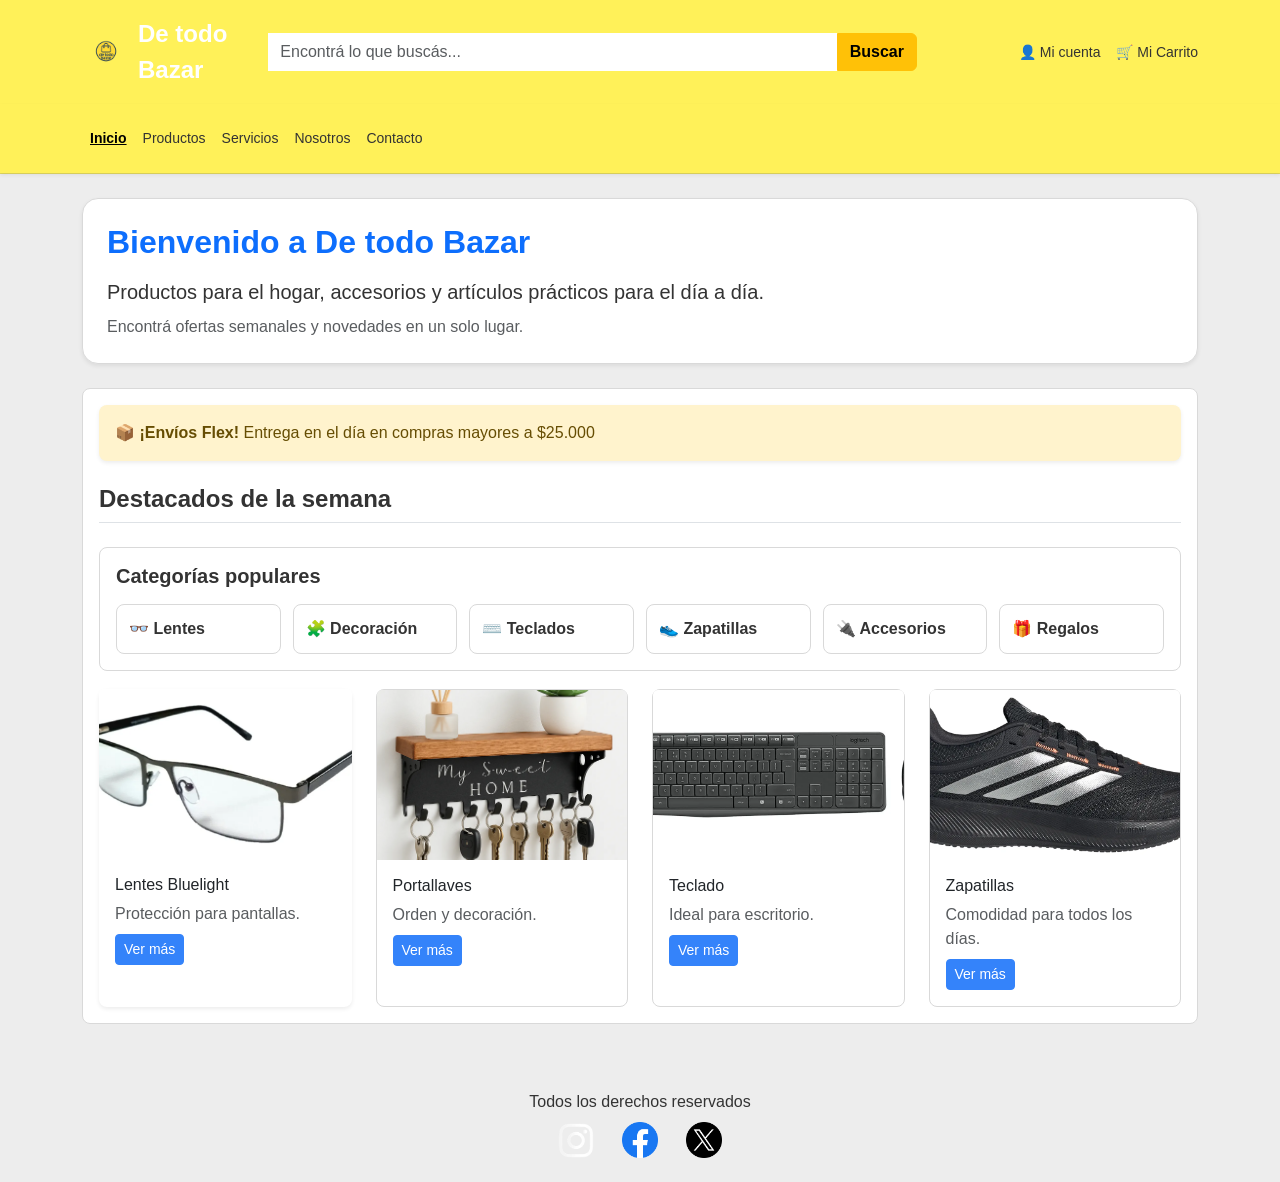
==== commit 3e7c4e73: "ultima-entrega-sass" ====
--- a/index.html
+++ b/index.html
@@ -15,10 +15,18 @@
   <!-- CSS propio (generado desde SASS) -->
   <link rel="stylesheet" href="css/style.css">
 
-  <!-- Favicon -->
-  <link rel="icon" type="image/png" href="img/logo.png">
-
-  <title>De todo Bazar</title>
+  <!-- AOS CSS -->
+  <link href="https://unpkg.com/aos@2.3.1/dist/aos.css" rel="stylesheet">
+
+  <title>De todo Bazar | Productos para el Hogar y Decoración</title>
+
+  <!-- Open Graph -->
+  <meta property="og:title" content="De todo Bazar | Todo para tu hogar">
+  <meta property="og:description"
+    content="Productos para el hogar, accesorios y artículos prácticos con envío a todo el país.">
+  <meta property="og:image" content="https://tudominio.com/img/og-image.jpg">
+  <meta property="og:url" content="https://tu-github-pages.github.io/">
+  <meta property="og:type" content="website">
 </head>
 
 <body class="d-flex flex-column min-vh-100">
@@ -37,7 +45,7 @@
         <div class="col-12 col-md-2 text-center text-md-start">
           <a href="index.html" class="d-inline-flex align-items-center text-decoration-none" aria-label="Ir al inicio">
             <img src="img/logo.png" alt="Logo de De todo Bazar" class="ml-logo">
-            <span class="ms-2 fw-semibold text-dark">De todo Bazar</span>
+            <span class="ms-2 fw-bold text-white fs-4">De todo Bazar</span>
           </a>
         </div>
 
@@ -45,30 +53,28 @@
         <div class="col-12 col-md-7">
           <form class="input-group" action="#" method="get" role="search" aria-label="Buscador de productos">
             <label for="busqueda" class="visually-hidden">Buscar productos</label>
-            <input id="busqueda" name="q" type="search" class="form-control"
-              placeholder="Buscar productos, marcas y más..." aria-label="Buscar productos, marcas y más">
-            <button class="btn btn-light" type="submit" aria-label="Buscar">Buscar</button>
+            <input id="busqueda" name="q" type="search" class="form-control border-0"
+              placeholder="Encontrá lo que buscás..." aria-label="Buscar productos">
+            <button class="btn btn-warning fw-bold" type="submit" aria-label="Buscar">Buscar</button>
           </form>
         </div>
 
         <!-- Accesos -->
         <div class="col-12 col-md-3">
           <div class="d-flex justify-content-center justify-content-md-end gap-3 flex-wrap">
-            <a href="#" class="ml-link" aria-label="Ir a contacto (Mi cuenta)">👤 Mi cuenta</a>
-            <a href="#" class="ml-link" aria-label="Ir a productos (Carrito)">🛒 Carrito</a>
-            <a href="#" class="ml-link d-none d-md-inline" aria-label="Ir a contacto (Notificaciones)">🔔 Notificaciones</a>
+            <a href="#" class="ml-link" aria-label="Mi cuenta">👤 Mi cuenta</a>
+            <a href="#" class="ml-link" aria-label="Carrito">🛒 Mi Carrito</a>
           </div>
         </div>
 
       </div>
     </div>
 
-    <!-- Navegación (responsive con toggler) -->
-    <nav class="navbar navbar-expand-md ml-nav" aria-label="Navegación principal">
+    <!-- Navegación -->
+    <nav class="navbar navbar-expand-md ml-nav shadow-sm" aria-label="Navegación principal">
       <div class="container">
-
-        <button class="navbar-toggler" type="button" data-bs-toggle="collapse" data-bs-target="#navPrincipal"
-          aria-controls="navPrincipal" aria-expanded="false" aria-label="Mostrar u ocultar navegación">
+        <button class="navbar-toggler border-white" type="button" data-bs-toggle="collapse"
+          data-bs-target="#navPrincipal" aria-controls="navPrincipal" aria-expanded="false" aria-label="Menú">
           <span class="navbar-toggler-icon"></span>
         </button>
 
@@ -81,62 +87,78 @@
               <a class="nav-link" href="pages/productos.html">Productos</a>
             </li>
             <li class="nav-item">
+              <a class="nav-link" href="pages/servicios.html">Servicios</a>
+            </li>
+            <li class="nav-item">
+              <a class="nav-link" href="pages/nosotros.html">Nosotros</a>
+            </li>
+            <li class="nav-item">
               <a class="nav-link" href="pages/contacto.html">Contacto</a>
             </li>
           </ul>
         </div>
-
       </div>
     </nav>
-
   </header>
 
   <!-- Contenido principal -->
-    <main id="contenido" class="container my-4 grow">
+  <main id="contenido" class="container my-4 grow">
 
     <!-- Bienvenida -->
-    <section class="mb-4 home-section">
+    <section class="mb-4 home-section" data-aos="fade-up">
+      <div class="home-box bg-white shadow-sm p-4 rounded-4">
+        <h1 class="h2 fw-bold text-primary mb-3">Bienvenido a De todo Bazar</h1>
+        <p class="lead mb-2">Productos para el hogar, accesorios y artículos prácticos para el día a día.</p>
+        <p class="text-muted mb-0">Encontrá ofertas semanales y novedades en un solo lugar.</p>
+      </div>
+    </section>
+
+    <!-- Destacados -->
+    <section class="home-section" data-aos="fade-up">
       <div class="home-box">
-        <h1 class="h3 home-title">Bienvenido a De todo Bazar</h1>
-        <p class="mb-1">Productos para el hogar, accesorios y artículos prácticos para el día a día.</p>
-        <p class="text-muted mb-0">Encontrá ofertas semanales y novedades en un solo lugar.</p>
-      </div>
-    </section>
-
-    <!-- Destacados -->
-    <section class="home-section">
-      <div class="home-box">
-
-        <div class="alert alert-info py-2 mb-3" role="alert">
-          🚚 Envío gratis en compras mayores a $25.000
-        </div>
-        <h2 class="h5 mb-3 home-title">Destacados</h2>
+
+        <div class="alert alert-warning border-0 shadow-sm py-3 mb-4 rounded-3" role="alert">
+          <strong>📦 ¡Envíos Flex!</strong> Entrega en el día en compras mayores a $25.000
+        </div>
+        <h2 class="h4 fw-bold mb-4 border-bottom pb-2">Destacados de la semana</h2>
         <!-- Categorías populares (CSS Grid) -->
         <section class="home-section">
-        <div class="home-box">
-        <h2 class="h5 mb-3 home-title">Categorías populares</h2>
-
-      <div class="feature-grid" aria-label="Categorías populares">
-      <a class="feature-card" href="pages/productos.html">👓 Lentes</a>
-      <a class="feature-card" href="pages/productos.html">🧩 Decoración</a>
-      <a class="feature-card" href="pages/productos.html">⌨️ Teclados</a>
-      <a class="feature-card" href="pages/productos.html">👟 Zapatillas</a>
-      <a class="feature-card" href="pages/productos.html">🔌 Accesorios</a>
-      <a class="feature-card" href="pages/productos.html">🎁 Regalos</a>
-    </div>
-  </div>
-</section>
-
-
-        <div class="row row-cols-1 row-cols-md-2 row-cols-lg-4 g-3">
+          <div class="home-box">
+            <h2 class="h5 mb-3 home-title">Categorías populares</h2>
+
+            <div class="feature-grid" aria-label="Categorías populares">
+              <a class="feature-card" href="pages/productos.html">👓 Lentes</a>
+              <a class="feature-card" href="pages/productos.html">🧩 Decoración</a>
+              <a class="feature-card" href="pages/productos.html">⌨️ Teclados</a>
+              <a class="feature-card" href="pages/productos.html">👟 Zapatillas</a>
+              <a class="feature-card" href="pages/productos.html">🔌 Accesorios</a>
+              <a class="feature-card" href="pages/productos.html">🎁 Regalos</a>
+            </div>
+          </div>
+        </section>
+
+
+        <div class="row row-cols-1 row-cols-md-2 row-cols-lg-4 g-4">
+
+          <div class="col" data-aos="zoom-in" data-aos-delay="100">
+            <article class="card h-100 border-0 shadow-sm">
+              <img src="img/gafas.webp" class="card-img-top img-fluid"
+                alt="Lentes Bluelight para protección de pantallas" loading="lazy">
+              <div class="card-body">
+                <h3 class="h6 card-title">Lentes Bluelight</h3>
+                <p class="card-text text-muted mb-2">Protección para pantallas.</p>
+                <a href="pages/productos.html" class="btn btn-sm btn-primary" aria-label="Ver más productos">Ver más</a>
+              </div>
+            </article>
+          </div>
 
           <div class="col">
             <article class="card h-100">
-              <img src="img/gafas.webp" class="card-img-top img-fluid"
-                alt="Lentes Bluelight para protección de pantallas" loading="lazy">
-              <div class="card-body">
-                <h3 class="h6 card-title">Lentes Bluelight</h3>
-                <p class="card-text text-muted mb-2">Protección para pantallas.</p>
+              <img src="img/portallaves.webp" class="card-img-top img-fluid" alt="Portallaves decorativo para pared"
+                loading="lazy">
+              <div class="card-body">
+                <h3 class="h6 card-title">Portallaves</h3>
+                <p class="card-text text-muted mb-2">Orden y decoración.</p>
                 <a href="pages/productos.html" class="btn btn-sm btn-primary" aria-label="Ver más productos">Ver más</a>
               </div>
             </article>
@@ -144,11 +166,10 @@
 
           <div class="col">
             <article class="card h-100">
-              <img src="img/portallaves.webp" class="card-img-top img-fluid"
-                alt="Portallaves decorativo para pared" loading="lazy">
-              <div class="card-body">
-                <h3 class="h6 card-title">Portallaves</h3>
-                <p class="card-text text-muted mb-2">Orden y decoración.</p>
+              <img src="img/teclado.webp" class="card-img-top img-fluid" alt="Teclado para escritorio" loading="lazy">
+              <div class="card-body">
+                <h3 class="h6 card-title">Teclado</h3>
+                <p class="card-text text-muted mb-2">Ideal para escritorio.</p>
                 <a href="pages/productos.html" class="btn btn-sm btn-primary" aria-label="Ver más productos">Ver más</a>
               </div>
             </article>
@@ -156,20 +177,8 @@
 
           <div class="col">
             <article class="card h-100">
-              <img src="img/teclado.webp" class="card-img-top img-fluid"
-                alt="Teclado para escritorio" loading="lazy">
-              <div class="card-body">
-                <h3 class="h6 card-title">Teclado</h3>
-                <p class="card-text text-muted mb-2">Ideal para escritorio.</p>
-                <a href="pages/productos.html" class="btn btn-sm btn-primary" aria-label="Ver más productos">Ver más</a>
-              </div>
-            </article>
-          </div>
-
-          <div class="col">
-            <article class="card h-100">
-              <img src="img/zapatillas.webp" class="card-img-top img-fluid"
-                alt="Zapatillas deportivas para uso diario" loading="lazy">
+              <img src="img/zapatillas.webp" class="card-img-top img-fluid" alt="Zapatillas deportivas para uso diario"
+                loading="lazy">
               <div class="card-body">
                 <h3 class="h6 card-title">Zapatillas</h3>
                 <p class="card-text text-muted mb-2">Comodidad para todos los días.</p>
@@ -205,8 +214,15 @@
     </div>
   </footer>
 
-  <!-- Bootstrap JS -->
+  <!-- Scripts -->
   <script src="https://cdn.jsdelivr.net/npm/bootstrap@5.3.3/dist/js/bootstrap.bundle.min.js"></script>
+  <script src="https://unpkg.com/aos@2.3.1/dist/aos.js"></script>
+  <script>
+    AOS.init({
+      duration: 800,
+      once: true
+    });
+  </script>
 </body>
 
-</html>
+</html>
